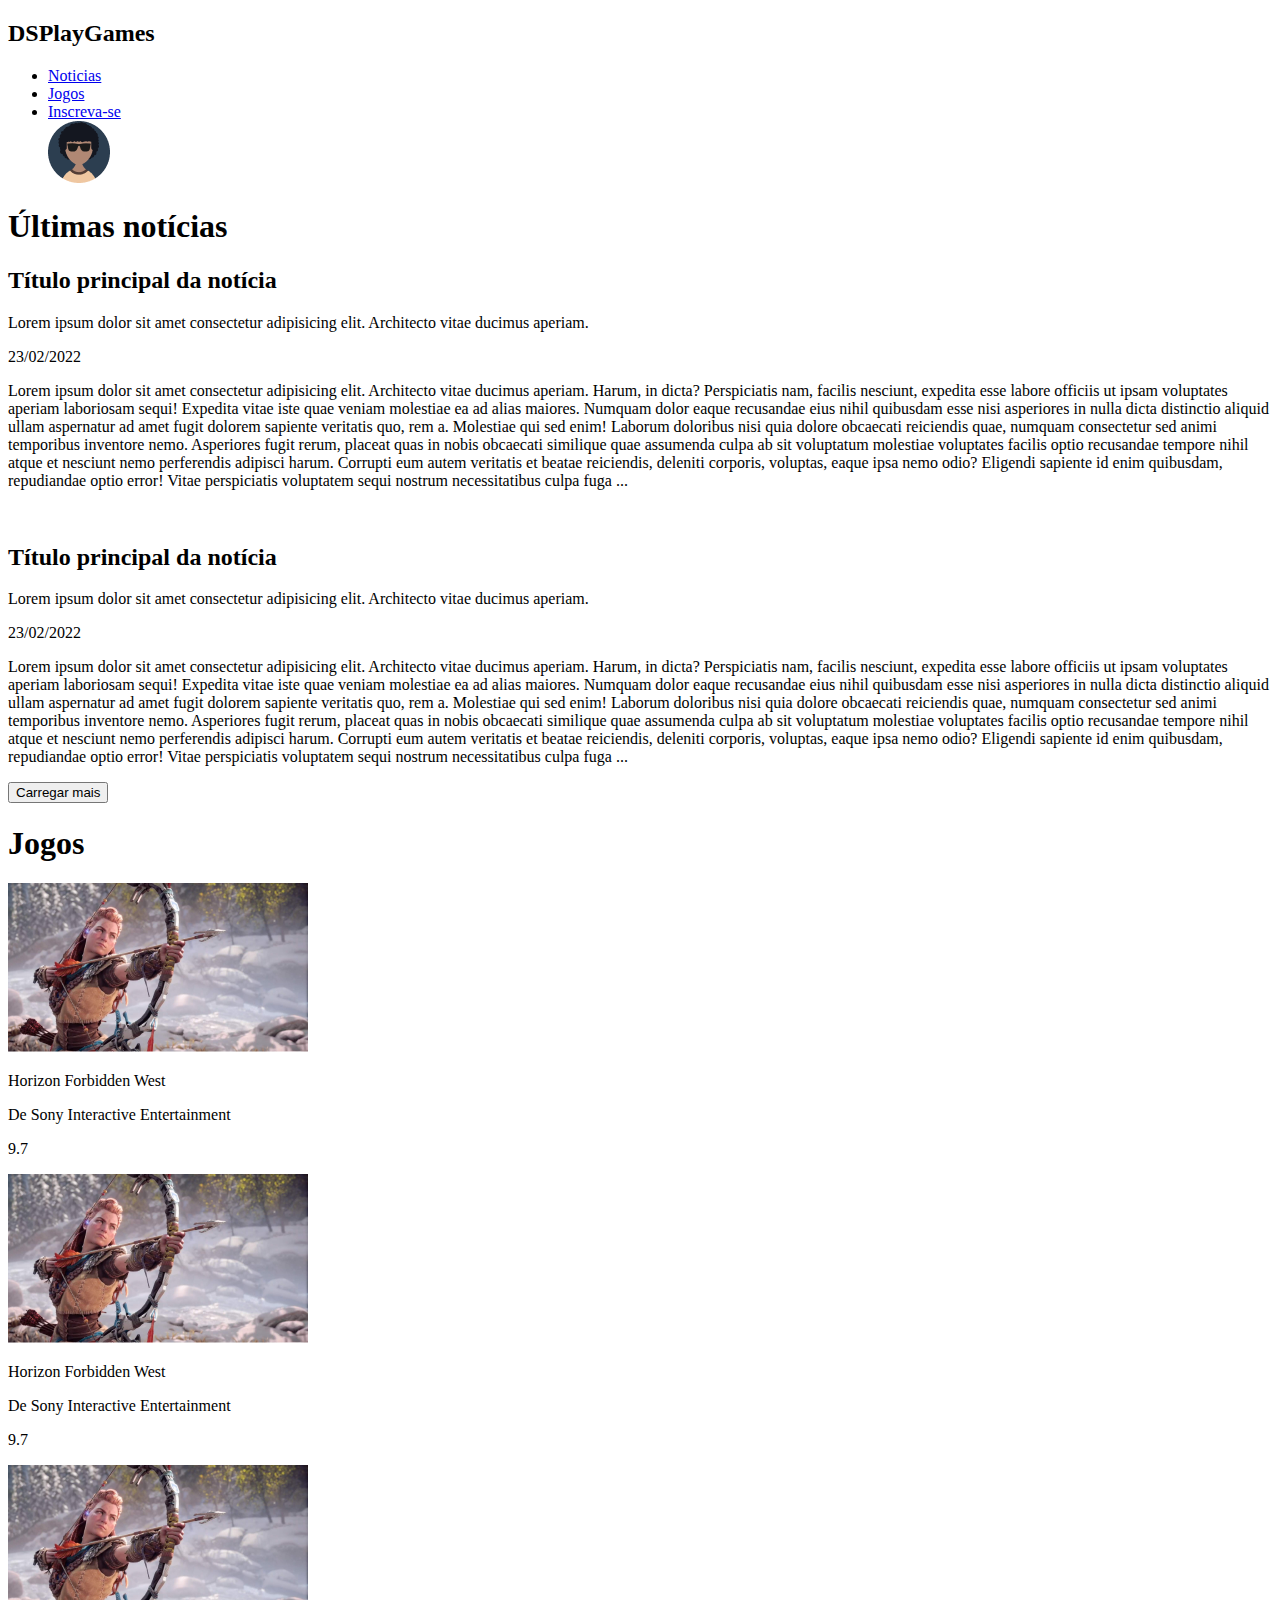
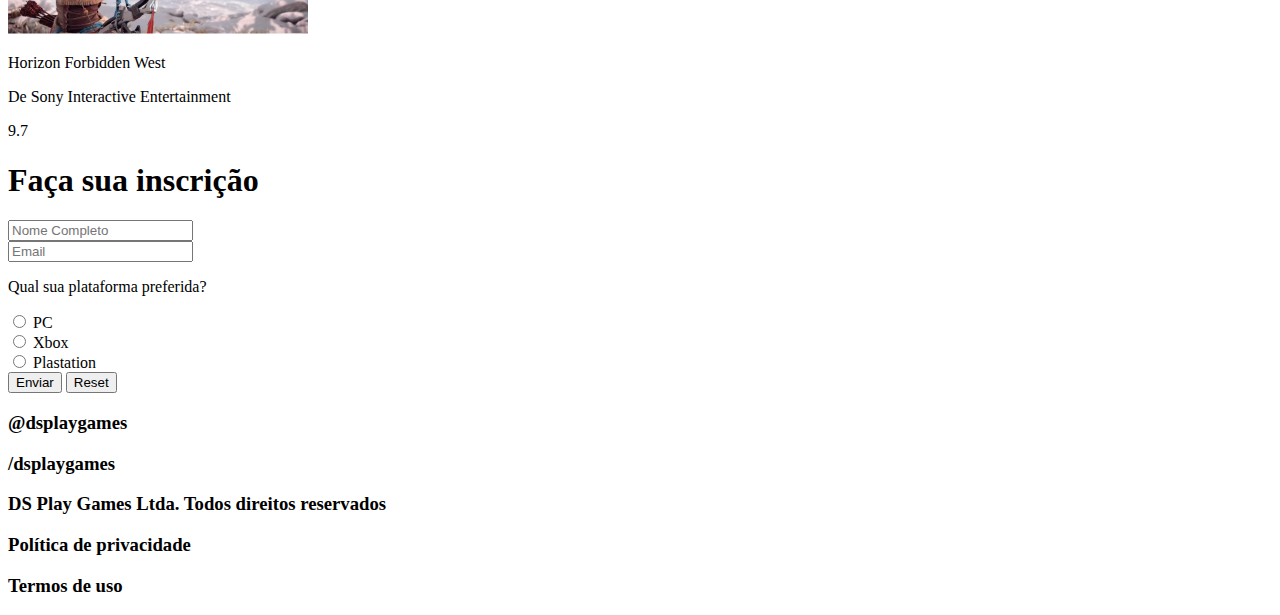
==== Desafio/index.html @ 5c380828 "Desafio HTML" ====
<!DOCTYPE html>
<html lang="en">
<head>
    <meta charset="UTF-8">
    <meta http-equiv="X-UA-Compatible" content="IE=edge">
    <meta name="viewport" content="width=device-width, initial-scale=1.0">
    <title>DSPlayGames</title>
</head>
<body>
    <header>
        <h2>DSPlayGames</h2>
        <ul>
            <li><a href="#News">Noticias</a></li>
            <li><a href="#Games">Jogos</a></li>
            <li><a href="#Sign-up">Inscreva-se</a></li>
            <img src="img/Profile Image.png" alt="Foto de perfil">
        </ul>
    </header>

    <main>
        <section id="News">
            <h1>Últimas notícias</h1>
            <div>
                <h2>Título principal da notícia</h2>
                <p>Lorem ipsum dolor sit amet consectetur adipisicing elit. Architecto vitae ducimus aperiam.</p>
                <p>23/02/2022</p>
                <p>Lorem ipsum dolor sit amet consectetur adipisicing elit. Architecto vitae ducimus aperiam. Harum, in dicta? Perspiciatis nam, facilis nesciunt, expedita esse labore officiis ut ipsam voluptates aperiam laboriosam sequi! Expedita vitae iste quae veniam molestiae ea ad alias maiores. Numquam dolor eaque recusandae eius nihil quibusdam esse nisi asperiores in nulla dicta distinctio aliquid ullam aspernatur ad amet fugit dolorem sapiente veritatis quo, rem a. Molestiae qui sed enim! Laborum doloribus nisi quia dolore obcaecati reiciendis quae, numquam consectetur sed animi temporibus inventore nemo. Asperiores fugit rerum, placeat quas in nobis obcaecati similique quae assumenda culpa ab sit voluptatum molestiae voluptates facilis optio recusandae tempore nihil atque et nesciunt nemo perferendis adipisci harum. Corrupti eum autem veritatis et beatae reiciendis, deleniti corporis, voluptas, eaque ipsa nemo odio? Eligendi sapiente id enim quibusdam, repudiandae optio error! Vitae perspiciatis voluptatem sequi nostrum necessitatibus culpa fuga ...</p>
            </div>
            <br>
            <div>
                <h2>Título principal da notícia</h2>
                <p>Lorem ipsum dolor sit amet consectetur adipisicing elit. Architecto vitae ducimus aperiam.</p>
                <p>23/02/2022</p>
                <p>Lorem ipsum dolor sit amet consectetur adipisicing elit. Architecto vitae ducimus aperiam. Harum, in dicta? Perspiciatis nam, facilis nesciunt, expedita esse labore officiis ut ipsam voluptates aperiam laboriosam sequi! Expedita vitae iste quae veniam molestiae ea ad alias maiores. Numquam dolor eaque recusandae eius nihil quibusdam esse nisi asperiores in nulla dicta distinctio aliquid ullam aspernatur ad amet fugit dolorem sapiente veritatis quo, rem a. Molestiae qui sed enim! Laborum doloribus nisi quia dolore obcaecati reiciendis quae, numquam consectetur sed animi temporibus inventore nemo. Asperiores fugit rerum, placeat quas in nobis obcaecati similique quae assumenda culpa ab sit voluptatum molestiae voluptates facilis optio recusandae tempore nihil atque et nesciunt nemo perferendis adipisci harum. Corrupti eum autem veritatis et beatae reiciendis, deleniti corporis, voluptas, eaque ipsa nemo odio? Eligendi sapiente id enim quibusdam, repudiandae optio error! Vitae perspiciatis voluptatem sequi nostrum necessitatibus culpa fuga ...</p>
            </div>
            <input type="submit" value="Carregar mais">
           
        </section>
    
        <section id="Games">
             <h1>Jogos</h1>
    
             <img src="img/image 25.png" alt="Imagem do Game">
             <div>
                <p>Horizon Forbidden West</p>
                <p>De Sony Interactive Entertainment</p>
                <p>9.7</p>
             </div>
    
             <img src="img/image 25.png" alt="Imagem do Game">
             <div>
                <p>Horizon Forbidden West</p>
                <p>De Sony Interactive Entertainment</p>
                <p>9.7</p>
             </div>
    
             <img src="img/image 25.png" alt="Imagem do Game">
             <div>
                <p>Horizon Forbidden West</p>
                <p>De Sony Interactive Entertainment</p>
                <p>9.7</p>
             </div>
        </section>

        <section id="Sign-up">
             <h1>Faça sua inscrição</h1>
             <form action="Obrigado.html">
                <div>
                    <label for="ctrl-name"></label>
                    <input type="ctrl-name" placeholder="Nome Completo">
                </div>
                <div>
                    <label for="ctrl-email"></label>
                    <input type="email" placeholder="Email">
                </div>
                 <p>Qual sua plataforma preferida?</p>
                 <div>
                    <input type="radio" name="level" id="ctrl-PC">
                    <label for="ctrl-PC">PC</label>
                </div>
                 <div>
                    <input type="radio" name="level" id="ctrl-Xbox">
                    <label for="ctrl-Xbox">Xbox</label>
                 </div>
                 <div>
                    <input type="radio" name="level" id="ctrl-Plastation">
                    <label for="ctrl-Plastation">Plastation</label>
                 </div>
                 <input type="submit" value="Enviar">
                 <input type="reset" >
             </form>
             
        </section>
    </main>
    <footer>
        <div>
             <h3>@dsplaygames</h3>
             <h3>/dsplaygames</h3>
        </div>

        <div>
            <h3>DS Play Games Ltda. Todos direitos reservados</h3> 
        </div>
        
        <div>
            <h3>Política de privacidade</h3>
            <h3>Termos de uso</h3>
        </div>
       
    </footer>

   

</body>
</html>
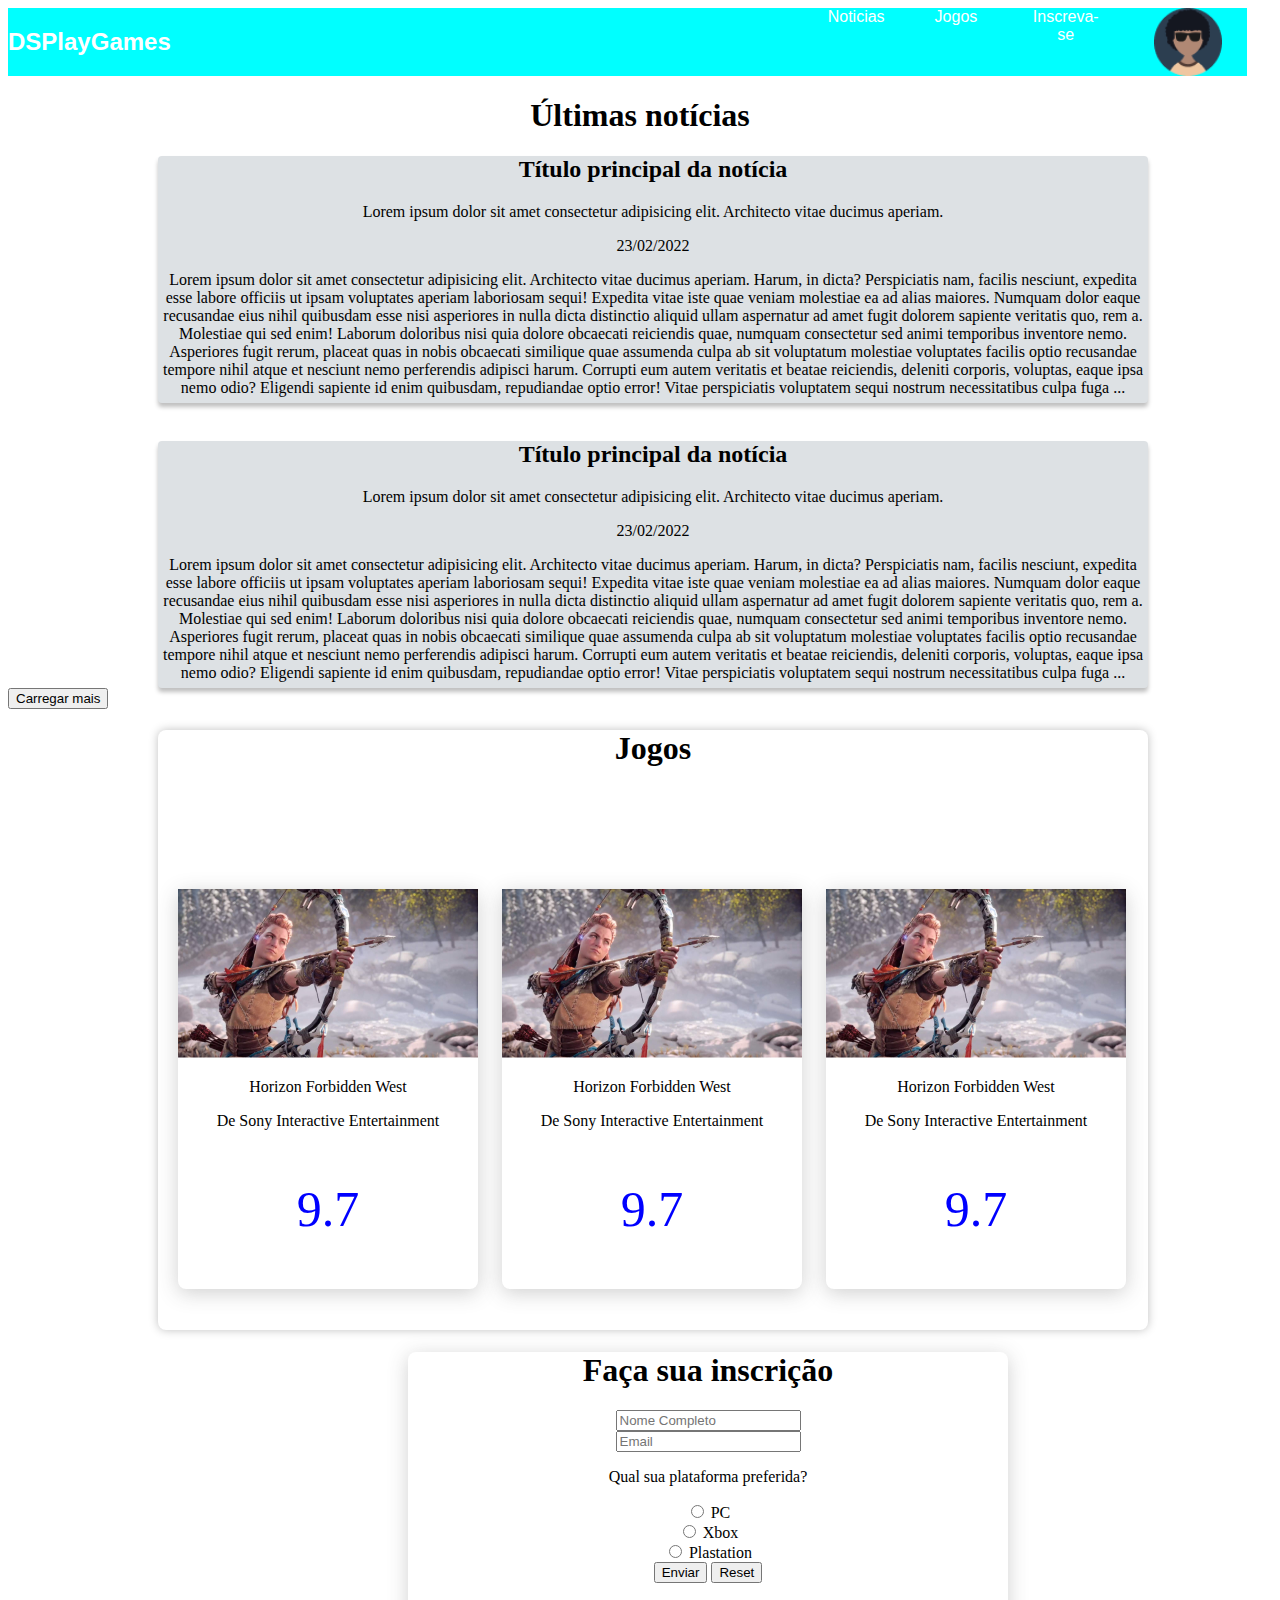
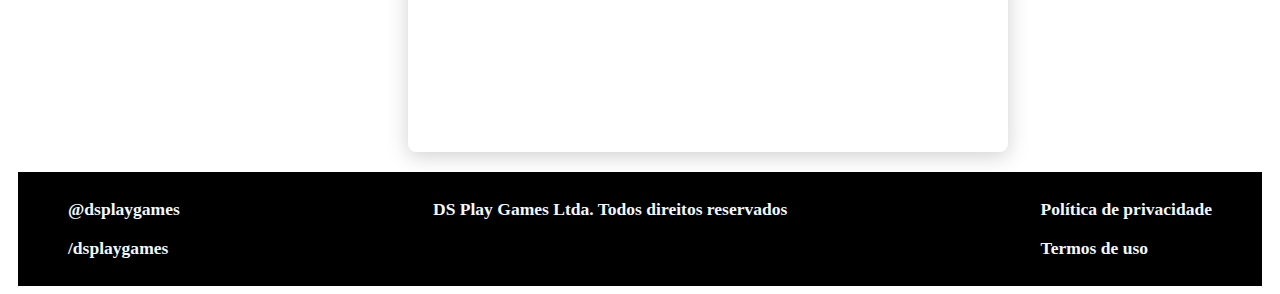
==== commit 0bd82ae7: "Criação do CSS" ====
--- a/Desafio/index.html
+++ b/Desafio/index.html
@@ -5,6 +5,7 @@
     <meta http-equiv="X-UA-Compatible" content="IE=edge">
     <meta name="viewport" content="width=device-width, initial-scale=1.0">
     <title>DSPlayGames</title>
+    <link rel="stylesheet" href="css/styles.css">
 </head>
 <body>
     <header>
@@ -33,32 +34,32 @@
                 <p>23/02/2022</p>
                 <p>Lorem ipsum dolor sit amet consectetur adipisicing elit. Architecto vitae ducimus aperiam. Harum, in dicta? Perspiciatis nam, facilis nesciunt, expedita esse labore officiis ut ipsam voluptates aperiam laboriosam sequi! Expedita vitae iste quae veniam molestiae ea ad alias maiores. Numquam dolor eaque recusandae eius nihil quibusdam esse nisi asperiores in nulla dicta distinctio aliquid ullam aspernatur ad amet fugit dolorem sapiente veritatis quo, rem a. Molestiae qui sed enim! Laborum doloribus nisi quia dolore obcaecati reiciendis quae, numquam consectetur sed animi temporibus inventore nemo. Asperiores fugit rerum, placeat quas in nobis obcaecati similique quae assumenda culpa ab sit voluptatum molestiae voluptates facilis optio recusandae tempore nihil atque et nesciunt nemo perferendis adipisci harum. Corrupti eum autem veritatis et beatae reiciendis, deleniti corporis, voluptas, eaque ipsa nemo odio? Eligendi sapiente id enim quibusdam, repudiandae optio error! Vitae perspiciatis voluptatem sequi nostrum necessitatibus culpa fuga ...</p>
             </div>
-            <input type="submit" value="Carregar mais">
+            <input  type="submit" value="Carregar mais">
            
         </section>
     
         <section id="Games">
              <h1>Jogos</h1>
-    
+             
+             <div> 
              <img src="img/image 25.png" alt="Imagem do Game">
-             <div>
                 <p>Horizon Forbidden West</p>
                 <p>De Sony Interactive Entertainment</p>
-                <p>9.7</p>
+                <p class="nota">9.7</p>
              </div>
     
+             <div>
              <img src="img/image 25.png" alt="Imagem do Game">
-             <div>
                 <p>Horizon Forbidden West</p>
                 <p>De Sony Interactive Entertainment</p>
-                <p>9.7</p>
+                <p class="nota">9.7</p>
              </div>
     
+             <div>
              <img src="img/image 25.png" alt="Imagem do Game">
-             <div>
                 <p>Horizon Forbidden West</p>
                 <p>De Sony Interactive Entertainment</p>
-                <p>9.7</p>
+                <p class="nota">9.7</p>
              </div>
         </section>
 
--- a/Desafio/css/styles.css
+++ b/Desafio/css/styles.css
@@ -0,0 +1,79 @@
+header,ul,li,a{
+    background-color:aqua;
+    color: white;
+    display: flex;
+    justify-content: space-between;
+    margin: 0 auto;
+    text-align: center;
+    margin-right: 25px;
+    text-decoration: none;
+    font-family:Arial, Helvetica, sans-serif;
+}
+h1{
+    text-align: center;
+    size: 36px;
+}
+#News>div{
+    width: 990px;
+    height: 247px;
+    margin-left: 150px;
+    background-color: rgb(221, 225, 228);
+    
+    margin-top: 20px;
+    box-shadow: 0px 4px 4px  rgba(0, 0, 0, 0.25);
+    text-align: center;
+    border-radius: 4px;
+
+}
+
+#Games{
+    margin-left: 150px;
+    margin-top: 20px;
+    box-shadow: 0px 0px 10px  rgba(0, 0, 0, 0.25);
+    border-radius: 8px;
+    width: 990px;
+    height: 600px;
+   
+}
+
+#Games>div{
+    display: inline-block;
+    box-shadow: 0px 4px 20px rgba(69, 68, 68, 0.25);
+    border-radius: 8px;
+    margin-top: 100px;
+    margin-left: 20px;
+    margin-bottom: 100px;
+    text-align: center;  
+    width: 300px;
+    height: 400px;
+}
+.nota{
+    color: blue;
+    font-size: 50px;
+}
+
+#Sign-up{
+    box-shadow: 0px 4px 20px rgba(69, 68, 68, 0.25);
+    border-radius: 8px;
+    text-align: center;
+    width: 600px;
+    height: 400px;
+    margin-left: 400px;
+}
+
+footer{
+    margin-top: 20px;
+    display: flex;
+    justify-content: space-between;
+    color: aliceblue;
+    background-color: black;
+    font-size: 15px;
+    margin-right: 10px;
+    margin-left: 10px;
+}
+footer>div{
+    margin-top: 10px;
+    margin-left: 50px;
+    margin-right: 50px;
+    margin-bottom: 10px;
+}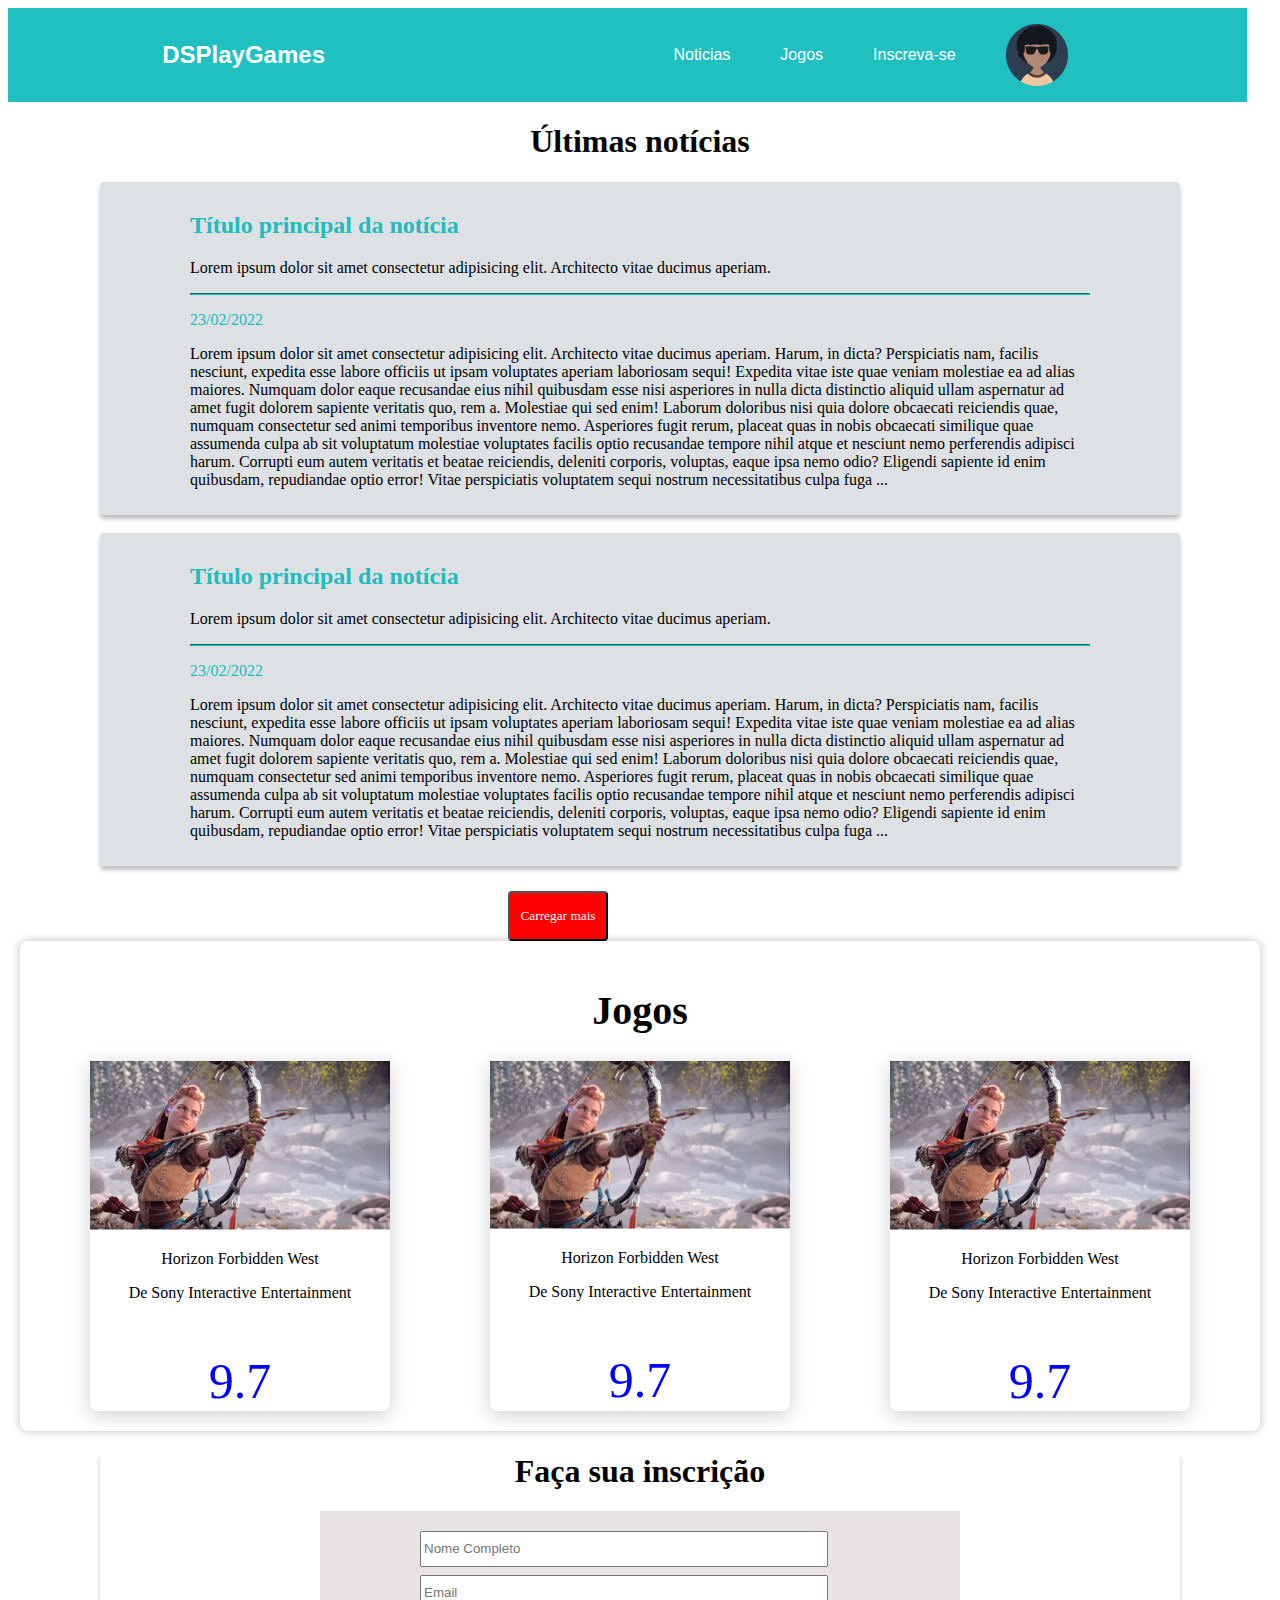
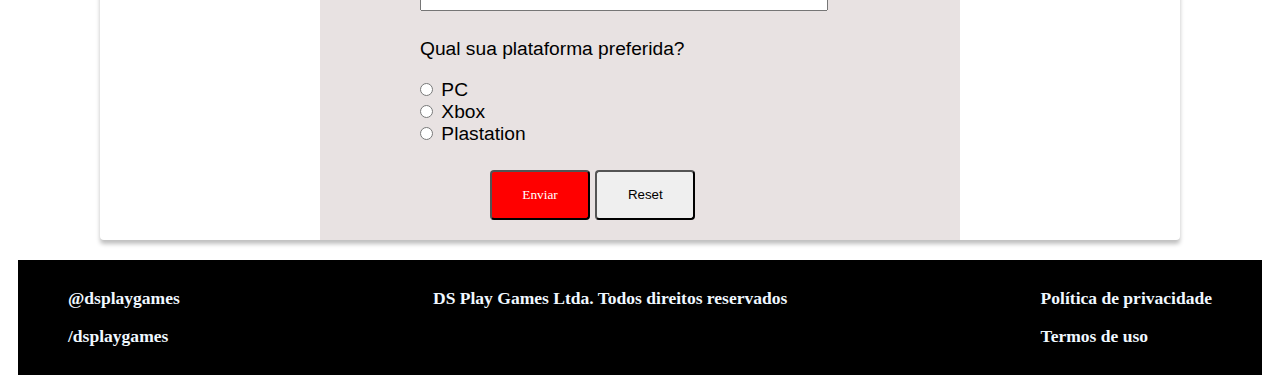
==== commit cc347ae0: "Modificações no CSS" ====
--- a/Desafio/index.html
+++ b/Desafio/index.html
@@ -21,41 +21,48 @@
     <main>
         <section id="News">
             <h1>Últimas notícias</h1>
-            <div>
-                <h2>Título principal da notícia</h2>
-                <p>Lorem ipsum dolor sit amet consectetur adipisicing elit. Architecto vitae ducimus aperiam.</p>
-                <p>23/02/2022</p>
-                <p>Lorem ipsum dolor sit amet consectetur adipisicing elit. Architecto vitae ducimus aperiam. Harum, in dicta? Perspiciatis nam, facilis nesciunt, expedita esse labore officiis ut ipsam voluptates aperiam laboriosam sequi! Expedita vitae iste quae veniam molestiae ea ad alias maiores. Numquam dolor eaque recusandae eius nihil quibusdam esse nisi asperiores in nulla dicta distinctio aliquid ullam aspernatur ad amet fugit dolorem sapiente veritatis quo, rem a. Molestiae qui sed enim! Laborum doloribus nisi quia dolore obcaecati reiciendis quae, numquam consectetur sed animi temporibus inventore nemo. Asperiores fugit rerum, placeat quas in nobis obcaecati similique quae assumenda culpa ab sit voluptatum molestiae voluptates facilis optio recusandae tempore nihil atque et nesciunt nemo perferendis adipisci harum. Corrupti eum autem veritatis et beatae reiciendis, deleniti corporis, voluptas, eaque ipsa nemo odio? Eligendi sapiente id enim quibusdam, repudiandae optio error! Vitae perspiciatis voluptatem sequi nostrum necessitatibus culpa fuga ...</p>
+            <div class="container-News">
+                <div class="test">
+                     <h2 class="title">Título principal da notícia</h2>
+                     <p>Lorem ipsum dolor sit amet consectetur adipisicing elit. Architecto vitae ducimus aperiam.</p>
+                     <hr>
+                     <p class="title">23/02/2022</p>
+                     <p>Lorem ipsum dolor sit amet consectetur adipisicing elit. Architecto vitae ducimus aperiam. Harum, in dicta? Perspiciatis nam, facilis nesciunt, expedita esse labore officiis ut ipsam voluptates aperiam laboriosam sequi! Expedita vitae iste quae veniam molestiae ea ad alias maiores. Numquam dolor eaque recusandae eius nihil quibusdam esse nisi asperiores in nulla dicta distinctio aliquid ullam aspernatur ad amet fugit dolorem sapiente veritatis quo, rem a. Molestiae qui sed enim! Laborum doloribus nisi quia dolore obcaecati reiciendis quae, numquam consectetur sed animi temporibus inventore nemo. Asperiores fugit rerum, placeat quas in nobis obcaecati similique quae assumenda culpa ab sit voluptatum molestiae voluptates facilis optio recusandae tempore nihil atque et nesciunt nemo perferendis adipisci harum. Corrupti eum autem veritatis et beatae reiciendis, deleniti corporis, voluptas, eaque ipsa nemo odio? Eligendi sapiente id enim quibusdam, repudiandae optio error! Vitae perspiciatis voluptatem sequi nostrum necessitatibus culpa fuga ...</p>
+                </div>           
             </div>
             <br>
-            <div>
-                <h2>Título principal da notícia</h2>
+            <div class="container-News">
+                <div class="test">
+                <h2 class="title">Título principal da notícia</h2>
                 <p>Lorem ipsum dolor sit amet consectetur adipisicing elit. Architecto vitae ducimus aperiam.</p>
-                <p>23/02/2022</p>
+                <hr>
+                <p class="title">23/02/2022</p>
                 <p>Lorem ipsum dolor sit amet consectetur adipisicing elit. Architecto vitae ducimus aperiam. Harum, in dicta? Perspiciatis nam, facilis nesciunt, expedita esse labore officiis ut ipsam voluptates aperiam laboriosam sequi! Expedita vitae iste quae veniam molestiae ea ad alias maiores. Numquam dolor eaque recusandae eius nihil quibusdam esse nisi asperiores in nulla dicta distinctio aliquid ullam aspernatur ad amet fugit dolorem sapiente veritatis quo, rem a. Molestiae qui sed enim! Laborum doloribus nisi quia dolore obcaecati reiciendis quae, numquam consectetur sed animi temporibus inventore nemo. Asperiores fugit rerum, placeat quas in nobis obcaecati similique quae assumenda culpa ab sit voluptatum molestiae voluptates facilis optio recusandae tempore nihil atque et nesciunt nemo perferendis adipisci harum. Corrupti eum autem veritatis et beatae reiciendis, deleniti corporis, voluptas, eaque ipsa nemo odio? Eligendi sapiente id enim quibusdam, repudiandae optio error! Vitae perspiciatis voluptatem sequi nostrum necessitatibus culpa fuga ...</p>
+                </div>  
             </div>
-            <input  type="submit" value="Carregar mais">
+            <input  type="submit" value="Carregar mais" id="Load-More">
            
         </section>
+        
+        <section id="Games">
+            <h1 class="Title-Game">Jogos</h1>
+            <div class="container-Game" >
+             <img src="img/image 25.png" alt="Imagem do Game">
+             
+                <p>Horizon Forbidden West</p>
+                <p>De Sony Interactive Entertainment</p>
+                <p class="nota">9.7</p>
+             </div>
+               
     
-        <section id="Games">
-             <h1>Jogos</h1>
-             
-             <div> 
-             <img src="img/image 25.png" alt="Imagem do Game">
+             <div class="container-Game">
+             <img class="Photo-Game" src="img/image 25.png" alt="Imagem do Game">
                 <p>Horizon Forbidden West</p>
                 <p>De Sony Interactive Entertainment</p>
                 <p class="nota">9.7</p>
              </div>
     
-             <div>
-             <img src="img/image 25.png" alt="Imagem do Game">
-                <p>Horizon Forbidden West</p>
-                <p>De Sony Interactive Entertainment</p>
-                <p class="nota">9.7</p>
-             </div>
-    
-             <div>
+             <div class="container-Game">
              <img src="img/image 25.png" alt="Imagem do Game">
                 <p>Horizon Forbidden West</p>
                 <p>De Sony Interactive Entertainment</p>
@@ -66,18 +73,20 @@
         <section id="Sign-up">
              <h1>Faça sua inscrição</h1>
              <form action="Obrigado.html">
-                <div>
+
+                <div class="container-Sign-up">
+                    <div>
                     <label for="ctrl-name"></label>
-                    <input type="ctrl-name" placeholder="Nome Completo">
+                    <input type="ctrl-name" placeholder="Nome Completo" id="name">
                 </div>
                 <div>
                     <label for="ctrl-email"></label>
-                    <input type="email" placeholder="Email">
+                    <input type="email" placeholder="Email" id="email">
                 </div>
-                 <p>Qual sua plataforma preferida?</p>
+                 <p class="p-sign-up">Qual sua plataforma preferida?</p>
                  <div>
                     <input type="radio" name="level" id="ctrl-PC">
-                    <label for="ctrl-PC">PC</label>
+                    <label for="ctrl-PC">PC</label >
                 </div>
                  <div>
                     <input type="radio" name="level" id="ctrl-Xbox">
@@ -87,8 +96,10 @@
                     <input type="radio" name="level" id="ctrl-Plastation">
                     <label for="ctrl-Plastation">Plastation</label>
                  </div>
-                 <input type="submit" value="Enviar">
-                 <input type="reset" >
+                
+                 <input type="submit" value="Enviar" id="submit">
+                 <input type="reset" id="reset">
+                </div>
              </form>
              
         </section>
--- a/Desafio/css/styles.css
+++ b/Desafio/css/styles.css
@@ -1,64 +1,154 @@
+hr{
+    border-color: rgb(32, 188, 188);;
+}
+.title{
+    color: rgb(32, 188, 188);
+}
 header,ul,li,a{
-    background-color:aqua;
+    background-color:rgb(33, 192, 192);
     color: white;
     display: flex;
-    justify-content: space-between;
-    margin: 0 auto;
-    text-align: center;
     margin-right: 25px;
     text-decoration: none;
     font-family:Arial, Helvetica, sans-serif;
+    justify-content: space-around;
+    align-items: center;
+    
 }
 h1{
     text-align: center;
-    size: 36px;
+    size: 46px;
 }
-#News>div{
-    width: 990px;
-    height: 247px;
-    margin-left: 150px;
-    background-color: rgb(221, 225, 228);
-    
-    margin-top: 20px;
-    box-shadow: 0px 4px 4px  rgba(0, 0, 0, 0.25);
-    text-align: center;
-    border-radius: 4px;
+
+    .container-News{
+       
+        background-color: rgb(221, 225, 228);
+        margin-top: 20px;
+        box-shadow: 0px 4px 4px  rgba(0, 0, 0, 0.25);
+        border-radius: 4px; 
+        width: 100%;
+        max-width: 1080px;
+        max-height:  900px;
+        margin: 0 auto;
+        text-align:left;
+    }
+    .test{
+        width: 100%;
+        margin: 0 auto;
+        max-width: 900px;
+        padding-top: 10px;
+        padding-bottom: 10px;
+        
+        }
+
+
+
+#Games{
+    box-shadow: 0px 0px 10px  rgba(0, 0, 0, 0.25);
+    border-radius: 8px;
+    margin: 0 auto;
+    display: flex;
+    flex-wrap: wrap;
+    align-items: center;
+    justify-content: space-around;
+    max-width: 1200px;
+    max-height: 1200px;
+    padding: 20px;
 
 }
 
-#Games{
-    margin-left: 150px;
-    margin-top: 20px;
-    box-shadow: 0px 0px 10px  rgba(0, 0, 0, 0.25);
+.Photo-Game{
+    width: 300px;
+    height: 168px;
+}
+.container-Game{
+   
+    box-shadow: 0px 4px 20px rgba(69, 68, 68, 0.25);
     border-radius: 8px;
-    width: 990px;
-    height: 600px;
-   
+        width: 100%;
+        max-width: 300px;
+        max-height:  350px;
+        align-items: center;
+        justify-content: space-around;
+        text-align: center;     
+}
+.Title-Game{
+    display: block;
+    width: 100%;
+    font-size: 40px;
+    
 }
 
-#Games>div{
-    display: inline-block;
-    box-shadow: 0px 4px 20px rgba(69, 68, 68, 0.25);
-    border-radius: 8px;
-    margin-top: 100px;
-    margin-left: 20px;
-    margin-bottom: 100px;
-    text-align: center;  
-    width: 300px;
-    height: 400px;
-}
 .nota{
     color: blue;
     font-size: 50px;
+    
 }
 
 #Sign-up{
-    box-shadow: 0px 4px 20px rgba(69, 68, 68, 0.25);
-    border-radius: 8px;
-    text-align: center;
-    width: 600px;
-    height: 400px;
-    margin-left: 400px;
+    background-color: rgb(255, 255, 255);
+        box-shadow: 0px 4px 4px  rgba(0, 0, 0, 0.25);
+        border-radius: 4px; 
+        max-width: 1080px;
+        max-height:  900px;
+        margin: 0 auto;
+        
+        
+       
+    
+ 
+}
+.container-Sign-up
+{
+    background-color: rgb(232, 226, 226);
+    max-width: 600px;
+    max-height: 300px;
+    padding: 20px;
+    margin-bottom: 20px;  
+    margin: 0 auto; 
+    font-family: Arial, Helvetica, sans-serif;
+    font-size: 1.2rem;
+}
+
+#Load-More{
+    width: 100px;
+    height: 50px;
+    background-color: red;
+    border-radius: 4px; 
+    font-family: Cambria, Cochin, Georgia, Times, 'Times New Roman', serif;
+    color: white;
+    margin-top: 25px;
+    margin-left: 500px;
+    
+}
+
+#name, #email{
+    width: 400px;
+    height: 30px;
+    margin-left: 80px;
+    margin-bottom: 8px;
+}
+#ctrl-PC,#ctrl-Xbox,#ctrl-Plastation{
+    margin-left: 80px;
+
+}
+.p-sign-up{
+    margin-left: 80px;
+}
+#submit{
+    width: 100px;
+    height: 50px;
+    background-color: red;
+    border-radius: 4px; 
+    font-family: Cambria, Cochin, Georgia, Times, 'Times New Roman', serif;
+    color: white;
+    margin-left: 150px;
+    margin-top: 25px;
+}
+#submit,#reset{
+    width: 100px;
+    height: 50px;
+    border-radius: 4px; 
 }
 
 footer{
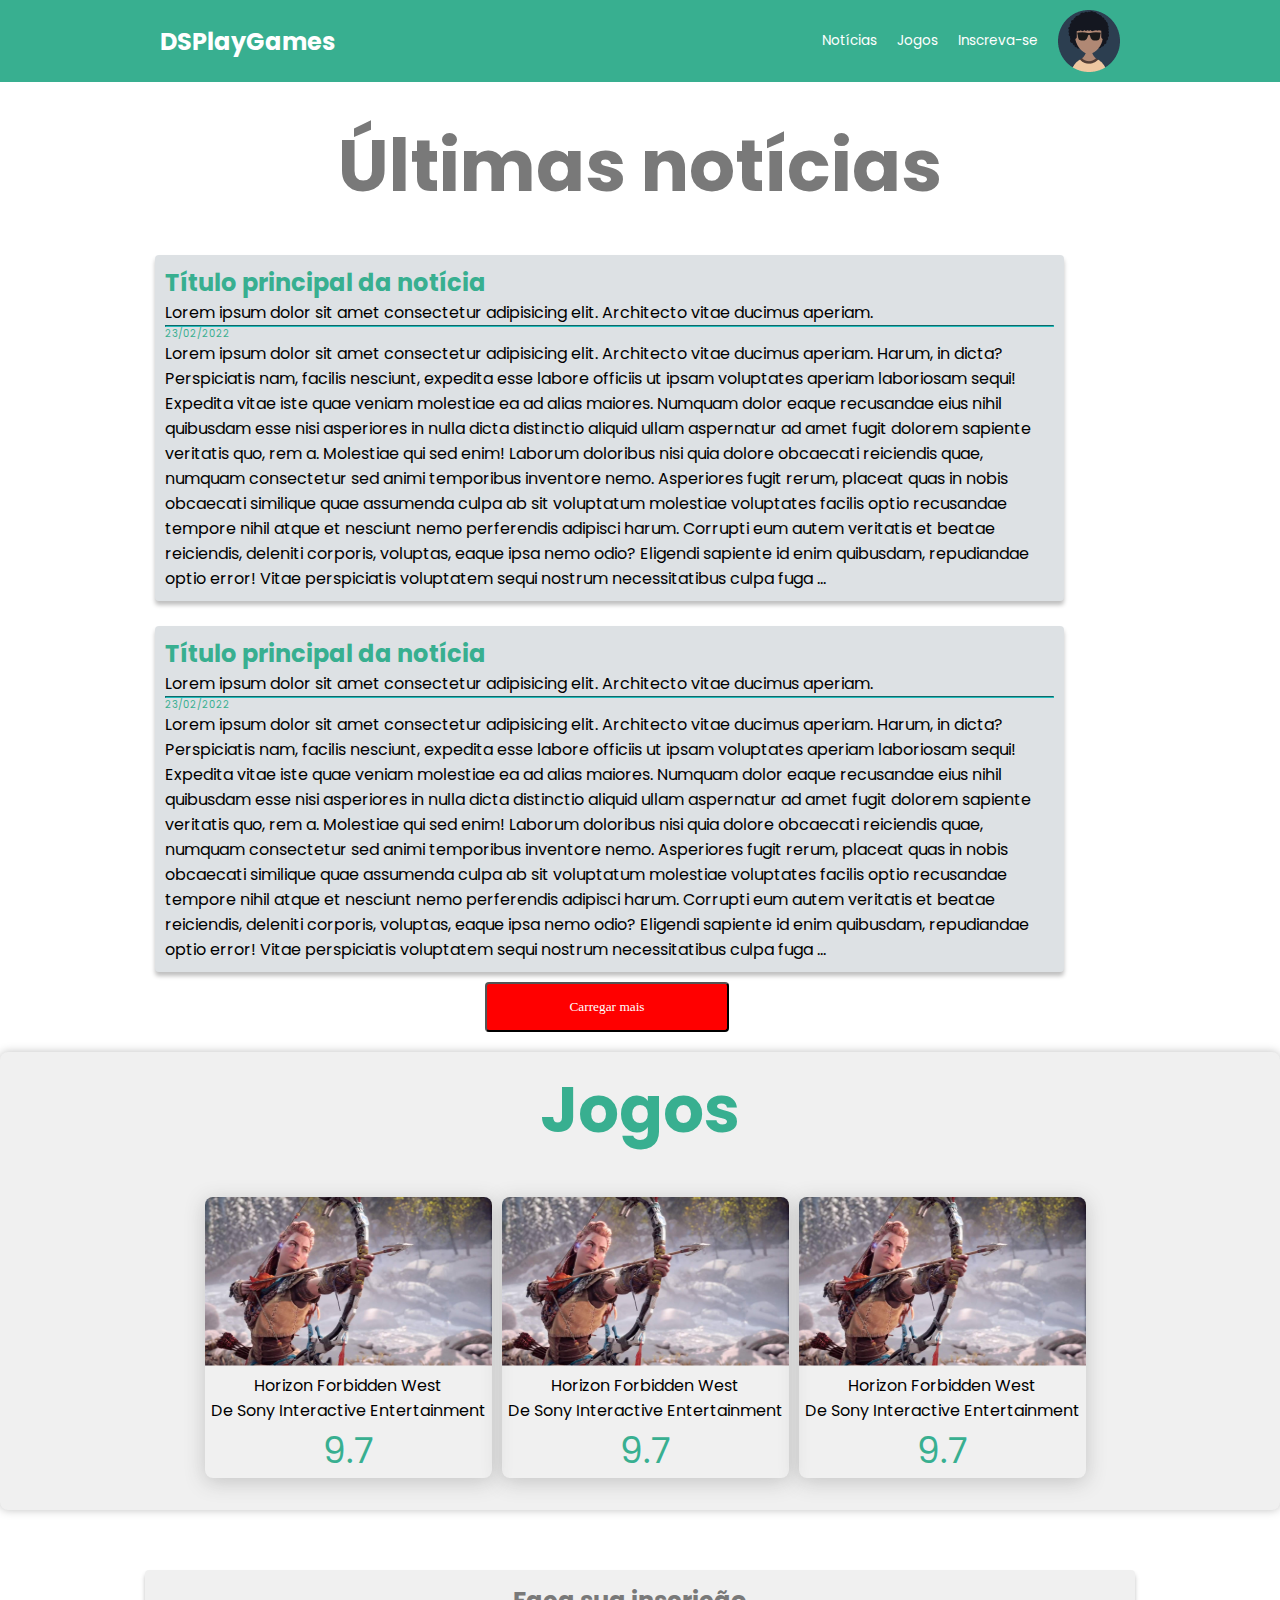
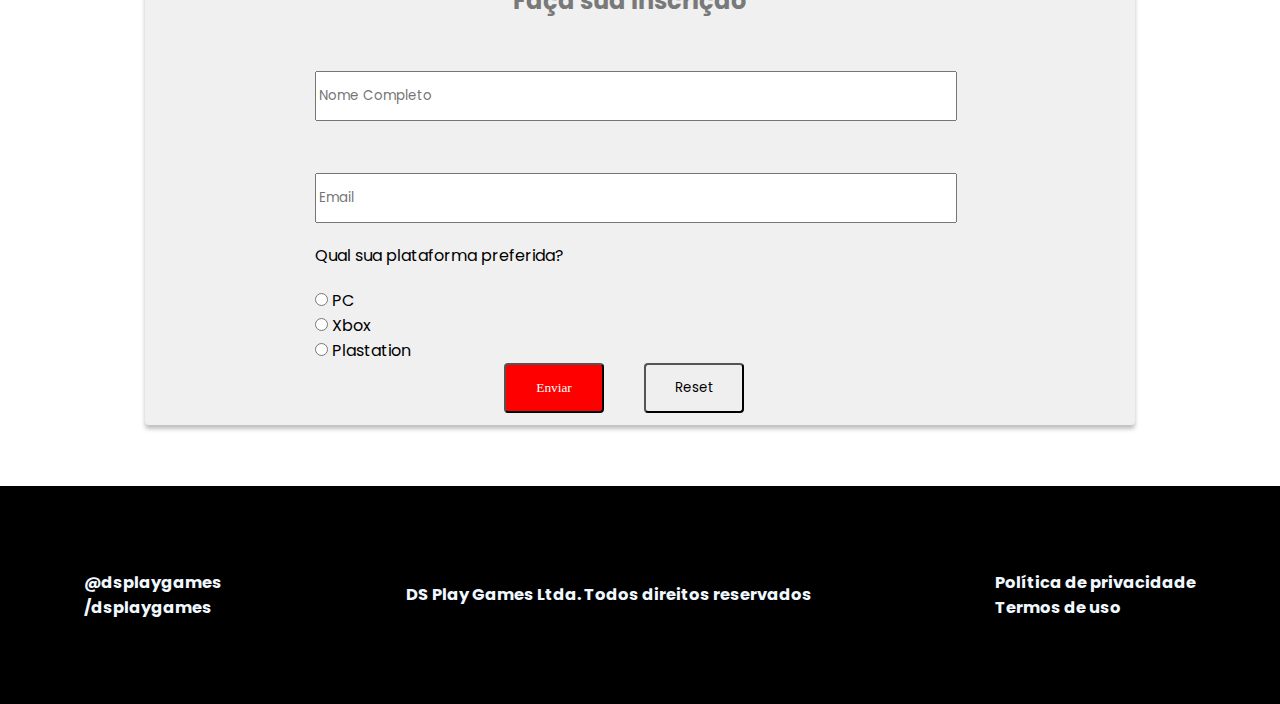
==== commit ca8f7d9e: "Responsividade em 320 e 1200" ====
--- a/Desafio/index.html
+++ b/Desafio/index.html
@@ -8,84 +8,93 @@
     <link rel="stylesheet" href="css/styles.css">
 </head>
 <body>
-    <header>
-        <h2>DSPlayGames</h2>
-        <ul>
-            <li><a href="#News">Noticias</a></li>
-            <li><a href="#Games">Jogos</a></li>
-            <li><a href="#Sign-up">Inscreva-se</a></li>
+    <header class="container-header">
+        <nav class="nav-header">
+        <h1 class="title-header">DSPlayGames</h1>
+        <ul class="ul-link-header">
+            <li><a class="header-link" href="#News">Notícias</a></li>
+            <li><a class="header-link" href="#Games">Jogos</a></li>
+            <li><a class="header-link" href="#Sign-up">Inscreva-se</a></li>
             <img src="img/Profile Image.png" alt="Foto de perfil">
+      
         </ul>
+        </nav>
     </header>
 
     <main>
         <section id="News">
-            <h1>Últimas notícias</h1>
+            <div class="news-title">
+                <h1>Últimas notícias</h1>
+            </div>
             <div class="container-News">
-                <div class="test">
-                     <h2 class="title">Título principal da notícia</h2>
+                     <h2 class="title-h2">Título principal da notícia</h2>
                      <p>Lorem ipsum dolor sit amet consectetur adipisicing elit. Architecto vitae ducimus aperiam.</p>
                      <hr>
-                     <p class="title">23/02/2022</p>
-                     <p>Lorem ipsum dolor sit amet consectetur adipisicing elit. Architecto vitae ducimus aperiam. Harum, in dicta? Perspiciatis nam, facilis nesciunt, expedita esse labore officiis ut ipsam voluptates aperiam laboriosam sequi! Expedita vitae iste quae veniam molestiae ea ad alias maiores. Numquam dolor eaque recusandae eius nihil quibusdam esse nisi asperiores in nulla dicta distinctio aliquid ullam aspernatur ad amet fugit dolorem sapiente veritatis quo, rem a. Molestiae qui sed enim! Laborum doloribus nisi quia dolore obcaecati reiciendis quae, numquam consectetur sed animi temporibus inventore nemo. Asperiores fugit rerum, placeat quas in nobis obcaecati similique quae assumenda culpa ab sit voluptatum molestiae voluptates facilis optio recusandae tempore nihil atque et nesciunt nemo perferendis adipisci harum. Corrupti eum autem veritatis et beatae reiciendis, deleniti corporis, voluptas, eaque ipsa nemo odio? Eligendi sapiente id enim quibusdam, repudiandae optio error! Vitae perspiciatis voluptatem sequi nostrum necessitatibus culpa fuga ...</p>
-                </div>           
+                     <p class="title-p">23/02/2022</p>
+                     <p>Lorem ipsum dolor sit amet consectetur adipisicing elit. Architecto vitae ducimus aperiam. Harum, in dicta? Perspiciatis nam, facilis nesciunt, expedita esse labore officiis ut ipsam voluptates aperiam laboriosam sequi! Expedita vitae iste quae veniam molestiae ea ad alias maiores. Numquam dolor eaque recusandae eius nihil quibusdam esse nisi asperiores in nulla dicta distinctio aliquid ullam aspernatur ad amet fugit dolorem sapiente veritatis quo, rem a. Molestiae qui sed enim! Laborum doloribus nisi quia dolore obcaecati reiciendis quae, numquam consectetur sed animi temporibus inventore nemo. Asperiores fugit rerum, placeat quas in nobis obcaecati similique quae assumenda culpa ab sit voluptatum molestiae voluptates facilis optio recusandae tempore nihil atque et nesciunt nemo perferendis adipisci harum. Corrupti eum autem veritatis et beatae reiciendis, deleniti corporis, voluptas, eaque ipsa nemo odio? Eligendi sapiente id enim quibusdam, repudiandae optio error! Vitae perspiciatis voluptatem sequi nostrum necessitatibus culpa fuga ...</p>         
             </div>
             <br>
             <div class="container-News">
-                <div class="test">
-                <h2 class="title">Título principal da notícia</h2>
+                <h2 class="title-h2">Título principal da notícia</h2>
                 <p>Lorem ipsum dolor sit amet consectetur adipisicing elit. Architecto vitae ducimus aperiam.</p>
                 <hr>
-                <p class="title">23/02/2022</p>
-                <p>Lorem ipsum dolor sit amet consectetur adipisicing elit. Architecto vitae ducimus aperiam. Harum, in dicta? Perspiciatis nam, facilis nesciunt, expedita esse labore officiis ut ipsam voluptates aperiam laboriosam sequi! Expedita vitae iste quae veniam molestiae ea ad alias maiores. Numquam dolor eaque recusandae eius nihil quibusdam esse nisi asperiores in nulla dicta distinctio aliquid ullam aspernatur ad amet fugit dolorem sapiente veritatis quo, rem a. Molestiae qui sed enim! Laborum doloribus nisi quia dolore obcaecati reiciendis quae, numquam consectetur sed animi temporibus inventore nemo. Asperiores fugit rerum, placeat quas in nobis obcaecati similique quae assumenda culpa ab sit voluptatum molestiae voluptates facilis optio recusandae tempore nihil atque et nesciunt nemo perferendis adipisci harum. Corrupti eum autem veritatis et beatae reiciendis, deleniti corporis, voluptas, eaque ipsa nemo odio? Eligendi sapiente id enim quibusdam, repudiandae optio error! Vitae perspiciatis voluptatem sequi nostrum necessitatibus culpa fuga ...</p>
-                </div>  
+                <p class="title-p">23/02/2022</p>
+                <p>Lorem ipsum dolor sit amet consectetur adipisicing elit. Architecto vitae ducimus aperiam. Harum, in dicta? Perspiciatis nam, facilis nesciunt, expedita esse labore officiis ut ipsam voluptates aperiam laboriosam sequi! Expedita vitae iste quae veniam molestiae ea ad alias maiores. Numquam dolor eaque recusandae eius nihil quibusdam esse nisi asperiores in nulla dicta distinctio aliquid ullam aspernatur ad amet fugit dolorem sapiente veritatis quo, rem a. Molestiae qui sed enim! Laborum doloribus nisi quia dolore obcaecati reiciendis quae, numquam consectetur sed animi temporibus inventore nemo. Asperiores fugit rerum, placeat quas in nobis obcaecati similique quae assumenda culpa ab sit voluptatum molestiae voluptates facilis optio recusandae tempore nihil atque et nesciunt nemo perferendis adipisci harum. Corrupti eum autem veritatis et beatae reiciendis, deleniti corporis, voluptas, eaque ipsa nemo odio? Eligendi sapiente id enim quibusdam, repudiandae optio error! Vitae perspiciatis voluptatem sequi nostrum necessitatibus culpa fuga ...</p>         
+       </div> 
             </div>
             <input  type="submit" value="Carregar mais" id="Load-More">
            
         </section>
         
         <section id="Games">
-            <h1 class="Title-Game">Jogos</h1>
+            <div class="games-title">
+                <h1 >Jogos</h1>
+            </div>
+
+            <div class="container-game-div">
             <div class="container-Game" >
-             <img src="img/image 25.png" alt="Imagem do Game">
-             
+             <img class="games-img" src="img/image 25.png" alt="Imagem do Game">
                 <p>Horizon Forbidden West</p>
                 <p>De Sony Interactive Entertainment</p>
                 <p class="nota">9.7</p>
              </div>
-               
-    
-             <div class="container-Game">
-             <img class="Photo-Game" src="img/image 25.png" alt="Imagem do Game">
+            <div class="container-Game" >
+             <img class="games-img"  src="img/image 25.png" alt="Imagem do Game">
                 <p>Horizon Forbidden West</p>
                 <p>De Sony Interactive Entertainment</p>
                 <p class="nota">9.7</p>
              </div>
-    
-             <div class="container-Game">
-             <img src="img/image 25.png" alt="Imagem do Game">
+            <div class="container-Game" >
+             <img class="games-img"  src="img/image 25.png" alt="Imagem do Game">
                 <p>Horizon Forbidden West</p>
                 <p>De Sony Interactive Entertainment</p>
                 <p class="nota">9.7</p>
              </div>
+            </div>
         </section>
 
         <section id="Sign-up">
-             <h1>Faça sua inscrição</h1>
+            <div class="sign-up-title">
+                <h1>Faça sua inscrição</h1>
+            </div>
+             
              <form action="Obrigado.html">
 
-                <div class="container-Sign-up">
-                    <div>
+                    <div class="label-name">
                     <label for="ctrl-name"></label>
                     <input type="ctrl-name" placeholder="Nome Completo" id="name">
-                </div>
-                <div>
+                  </div>
+                <div class="label-email">
                     <label for="ctrl-email"></label>
                     <input type="email" placeholder="Email" id="email">
                 </div>
-                 <p class="p-sign-up">Qual sua plataforma preferida?</p>
+                <div class="sign-up-graph">
+                    <p class="p-sign-up">Qual sua plataforma preferida?</p>
+                </div>
+                 
+                <div class="container-radio">
                  <div>
-                    <input type="radio" name="level" id="ctrl-PC">
+                     <input type="radio" name="level" id="ctrl-PC">
                     <label for="ctrl-PC">PC</label >
                 </div>
                  <div>
@@ -96,28 +105,30 @@
                     <input type="radio" name="level" id="ctrl-Plastation">
                     <label for="ctrl-Plastation">Plastation</label>
                  </div>
-                
+                </div>
+                <div class="container-button">
                  <input type="submit" value="Enviar" id="submit">
                  <input type="reset" id="reset">
                 </div>
-             </form>
-             
+
+             </form>             
         </section>
     </main>
     <footer>
-        <div>
+        <div class="footer-Midias">
              <h3>@dsplaygames</h3>
              <h3>/dsplaygames</h3>
         </div>
-
-        <div>
+        <div class="footer-Name">
             <h3>DS Play Games Ltda. Todos direitos reservados</h3> 
         </div>
-        
-        <div>
+        <div class="footer-Private">
             <h3>Política de privacidade</h3>
             <h3>Termos de uso</h3>
         </div>
+   
+            
+        
        
     </footer>
 
--- a/Desafio/css/styles.css
+++ b/Desafio/css/styles.css
@@ -1,116 +1,184 @@
+@import url('https://fonts.googleapis.com/css2?family=Poppins:wght@400;700&display=swap');
+*{
+    box-sizing: border-box;
+    margin: 0;
+    font-family: 'Poppins',sans-serif;
+}
+
 hr{
     border-color: rgb(32, 188, 188);;
 }
-.title{
-    color: rgb(32, 188, 188);
-}
-header,ul,li,a{
-    background-color:rgb(33, 192, 192);
-    color: white;
-    display: flex;
-    margin-right: 25px;
+
+.container-header{
+    display: flex;
+    justify-content: space-between;
+   width: 100%;
+   background-color: #38AF90;
+   padding: 10px 14px 10px 14px;
+    
+}
+.nav-header{
+    width: 100%;
+    max-width: 300px;
+    display: flex;
+    justify-content:space-between;
+    align-items: center;
+    margin: 0 auto;
+    color: #fff;
+    
+}
+.title-header{
+    font-size: 1.12rem;
+
+}
+.ul-link-header{
+    display: flex;
+    margin-left: 20px;
+    color: #fff;
+    justify-content: center;
+    align-items: center;
+    list-style-type: none;
+    font-size: 0.87rem;
+}
+.header-link{
+    display:none;
+    color: #fff;
     text-decoration: none;
-    font-family:Arial, Helvetica, sans-serif;
-    justify-content: space-around;
-    align-items: center;
-    
-}
-h1{
+    margin-right: 20px;
+    list-style-type: none;
+}
+.news-title{
     text-align: center;
-    size: 46px;
-}
-
+    font-size: 1,5rem;
+    color: #797979;
+    padding-bottom: 10px;
+}
+#News{
+    max-width: 300px;
+    margin: 0 auto;
+    padding: 30px 10px 10px 10px;
+}
     .container-News{
        
         background-color: rgb(221, 225, 228);
-        margin-top: 20px;
         box-shadow: 0px 4px 4px  rgba(0, 0, 0, 0.25);
         border-radius: 4px; 
-        width: 100%;
-        max-width: 1080px;
-        max-height:  900px;
+        max-width:276px;
+        text-align:left;
+        padding: 10px;
+        font-size: 1rem;
+    }
+    .news-title{
+        font-size: 1.5rem;
+    }
+    .title-h2{
+        font-size: 1rem;
+        color: #38AF90;
+    }
+    .title-p{
+        font-size: 0.62rem;
+        color: #38AF90;
+    }
+
+
+    #Games{
+        box-shadow: 0px 0px 10px  rgba(0, 0, 0, 0.25);
+        border-radius: 8px;
         margin: 0 auto;
-        text-align:left;
-    }
-    .test{
-        width: 100%;
-        margin: 0 auto;
-        max-width: 900px;
-        padding-top: 10px;
-        padding-bottom: 10px;
-        
-        }
-
-
-
-#Games{
-    box-shadow: 0px 0px 10px  rgba(0, 0, 0, 0.25);
-    border-radius: 8px;
-    margin: 0 auto;
-    display: flex;
-    flex-wrap: wrap;
-    align-items: center;
-    justify-content: space-around;
-    max-width: 1200px;
-    max-height: 1200px;
-    padding: 20px;
-
-}
-
-.Photo-Game{
-    width: 300px;
-    height: 168px;
-}
+        flex-direction: column;
+        align-items: center;
+        margin-top: 10px;
+        max-width: 300px;
+        background-color: #F0F0F0;
+        padding: 10px 5px 5px 5px;
+    
+    }
 .container-Game{
    
-    box-shadow: 0px 4px 20px rgba(69, 68, 68, 0.25);
-    border-radius: 8px;
-        width: 100%;
+        box-shadow: 0px 4px 20px rgba(69, 68, 68, 0.25);
+        border-radius: 8px;
         max-width: 300px;
-        max-height:  350px;
         align-items: center;
         justify-content: space-around;
-        text-align: center;     
-}
-.Title-Game{
-    display: block;
-    width: 100%;
-    font-size: 40px;
+        text-align: center; 
+        display: block; 
+        margin-bottom: 27px;
+       
+}
+.games-img{
+    width: 287px;
+    height: 168.54px;
+    border-radius: 8px 8px 0px 0px;
+    margin: 0;
+} 
+.games-title{
+    
+    width: 300px;
+    font-size: 1.5rem;
+    text-align: center;
+    margin-bottom: 20px;
+    color: #38AF90;
     
 }
 
 .nota{
-    color: blue;
-    font-size: 50px;
+    color: #38AF90;
+    font-size: 2.25rem;
     
 }
 
 #Sign-up{
-    background-color: rgb(255, 255, 255);
+    background-color: #F0F0F0;
         box-shadow: 0px 4px 4px  rgba(0, 0, 0, 0.25);
         border-radius: 4px; 
-        max-width: 1080px;
-        max-height:  900px;
+        max-width: 300px;
         margin: 0 auto;
-        
-        
-       
-    
+        padding: 8px 52px 12px 20px;
+        text-align: left;
+        margin-top: 60px;
+}
+.sign-up-title h1{
+    width: 231px;
+    text-align: center;
+    color: #797979;
+    height: 36px;
+    margin: 5px 0px 20px 10px;
+   font-size: 1.5rem;
+  
+}
+
+#Load-More{
+    max-width: 244px;
+    height: 50px;
+    background-color: red;
+    border-radius: 4px; 
+    font-family: Cambria, Cochin, Georgia, Times, 'Times New Roman', serif;
+    color: white;
+    justify-content: center;
+    margin-left: 90px;
+    margin-top: 10px;
+    
+    
+}
+
+#name, #email{
+    display: flex;
+    width: 260px;
+    height: 50px;
+    margin-bottom: 8px;
+    justify-content: center;
+    margin-right: 10px;
  
 }
-.container-Sign-up
-{
-    background-color: rgb(232, 226, 226);
-    max-width: 600px;
-    max-height: 300px;
-    padding: 20px;
-    margin-bottom: 20px;  
-    margin: 0 auto; 
-    font-family: Arial, Helvetica, sans-serif;
-    font-size: 1.2rem;
-}
-
-#Load-More{
+#ctrl-PC,#ctrl-Xbox,#ctrl-Plastation{
+ font-size: 1rem;
+
+}
+.sign-up-graph{
+    margin-bottom: 10px;
+    text-align: left;
+}
+#submit{
     width: 100px;
     height: 50px;
     background-color: red;
@@ -118,34 +186,15 @@
     font-family: Cambria, Cochin, Georgia, Times, 'Times New Roman', serif;
     color: white;
     margin-top: 25px;
-    margin-left: 500px;
-    
-}
-
-#name, #email{
-    width: 400px;
-    height: 30px;
-    margin-left: 80px;
     margin-bottom: 8px;
 }
-#ctrl-PC,#ctrl-Xbox,#ctrl-Plastation{
-    margin-left: 80px;
-
-}
-.p-sign-up{
-    margin-left: 80px;
-}
-#submit{
-    width: 100px;
-    height: 50px;
-    background-color: red;
-    border-radius: 4px; 
-    font-family: Cambria, Cochin, Georgia, Times, 'Times New Roman', serif;
-    color: white;
-    margin-left: 150px;
-    margin-top: 25px;
+.container-button{
+    display: flex;
+    flex-direction: column;
+    align-items: center;
 }
 #submit,#reset{
+    
     width: 100px;
     height: 50px;
     border-radius: 4px; 
@@ -154,16 +203,136 @@
 footer{
     margin-top: 20px;
     display: flex;
-    justify-content: space-between;
     color: aliceblue;
     background-color: black;
-    font-size: 15px;
-    margin-right: 10px;
-    margin-left: 10px;
-}
-footer>div{
-    margin-top: 10px;
-    margin-left: 50px;
-    margin-right: 50px;
-    margin-bottom: 10px;
-}+    flex-direction: column;
+    align-items: center;
+    padding:  10px;
+    font-size: 0.87rem;
+
+}
+.footer-Name{
+    margin: 10px 0 10px 0;
+    text-align: center;
+}
+
+@media(min-width: 1200px){
+    .nav-header{
+        max-width: 960px;
+    }
+   
+    .header-link{
+        display: flex;
+        color: #fff;
+        text-decoration: none;
+        margin-right: 20px;
+        list-style-type: none;
+    }
+    .title-header{
+        font-size: 1.5rem;
+    }
+    .header-link{
+        font-size: 0.85rem;
+    }
+    #News{
+        max-width: 990px;
+    }
+    .news-title{
+        font-size: 2.25rem;
+        margin-bottom: 25px;
+    }
+    .title-h2{
+        font-size: 1.5rem;
+    }
+    .container-News{
+        max-width: 909px;
+    }
+    #Games  {
+        max-width: 100%;
+        
+    }
+    .container-game-div{
+        display: flex;
+        flex-wrap: wrap;
+        text-align: center;
+        justify-content: center;
+        
+    }
+    .games-title{
+        width: 100%;
+        justify-content: center;
+        align-items: center;
+        margin-bottom: 40px;
+        font-size: 2rem;
+    }
+    .container-Game{
+        margin-left: 10px;  
+    }
+    #Sign-up{
+        max-width: 990px;
+        text-align: center;
+        margin-bottom: 61px;
+    }
+    .sign-up-title h1{
+        width: 909px;
+        text-align: center;
+       font-size: 1.5rem;
+      
+    }
+    #Load-More{
+       width: 488px;
+        height: 50px;
+        background-color: red;
+        border-radius: 4px; 
+        font-family: Cambria, Cochin, Georgia, Times, 'Times New Roman', serif;
+        color: #fff;
+        justify-content: center;
+        margin-left: 330px;
+        margin-top: 10px;
+        
+        
+    }
+    .label-name,.label-email {
+        width: 642px;
+        margin: 52px 75px 20px 150px;
+        
+    }
+   
+    .sign-up-graph{
+        margin: 0px 75px 20px 150px;
+    }
+
+    #name, #email{
+        display: flex;
+        width: 642px;
+        height: 50px;
+        margin-bottom: 8px;
+        justify-content: center;
+       align-items: center;
+     
+    }
+    .container-button{
+       width:  100%;
+        display: flex;
+        flex-direction: row;
+        justify-content: center;
+       
+    }
+    #submit, #reset{
+        margin: 0 20px;
+
+    }
+    .container-radio{
+        display: flex;
+        flex-direction: column;
+        align-items: flex-start;
+        margin-left: 150px;
+    }
+    footer{
+        display: flex;
+        flex-direction: row;
+        justify-content: space-between;
+        font-size: 14px;
+      padding: 84px;
+    } 
+}
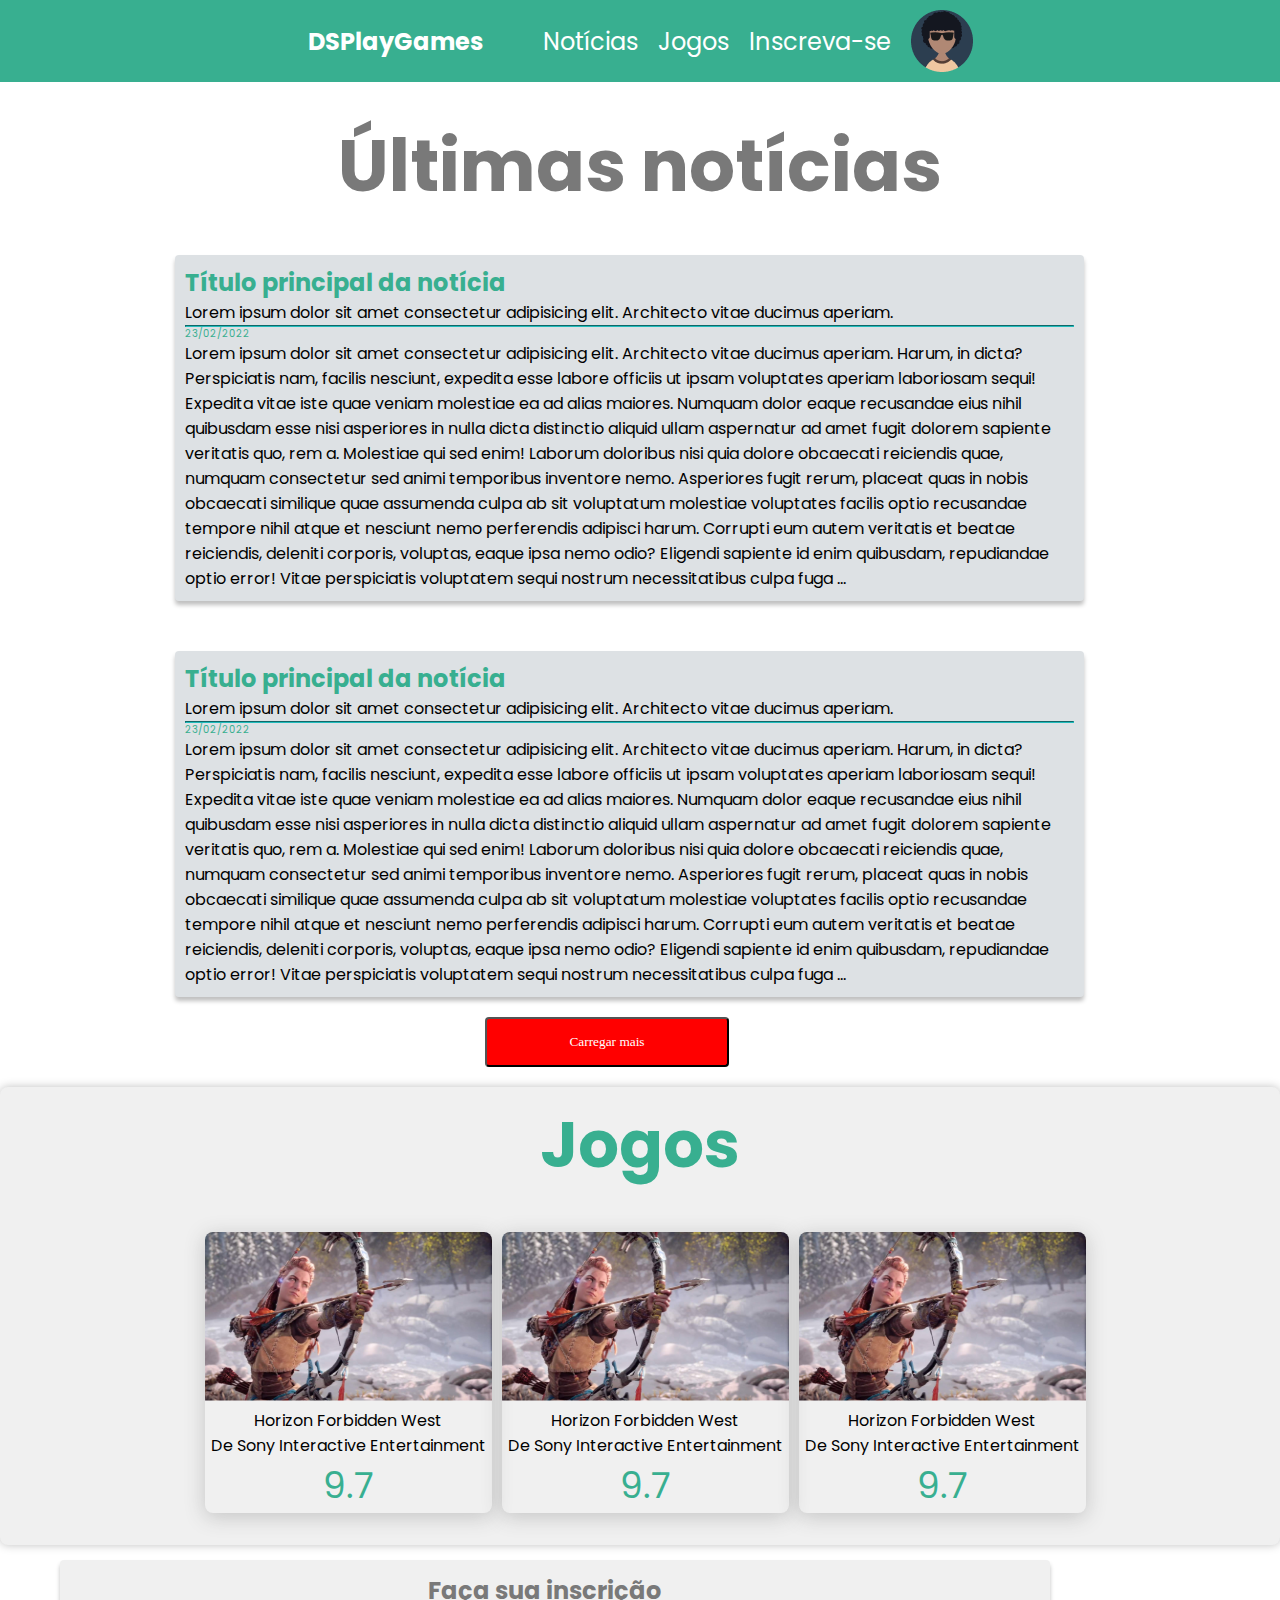
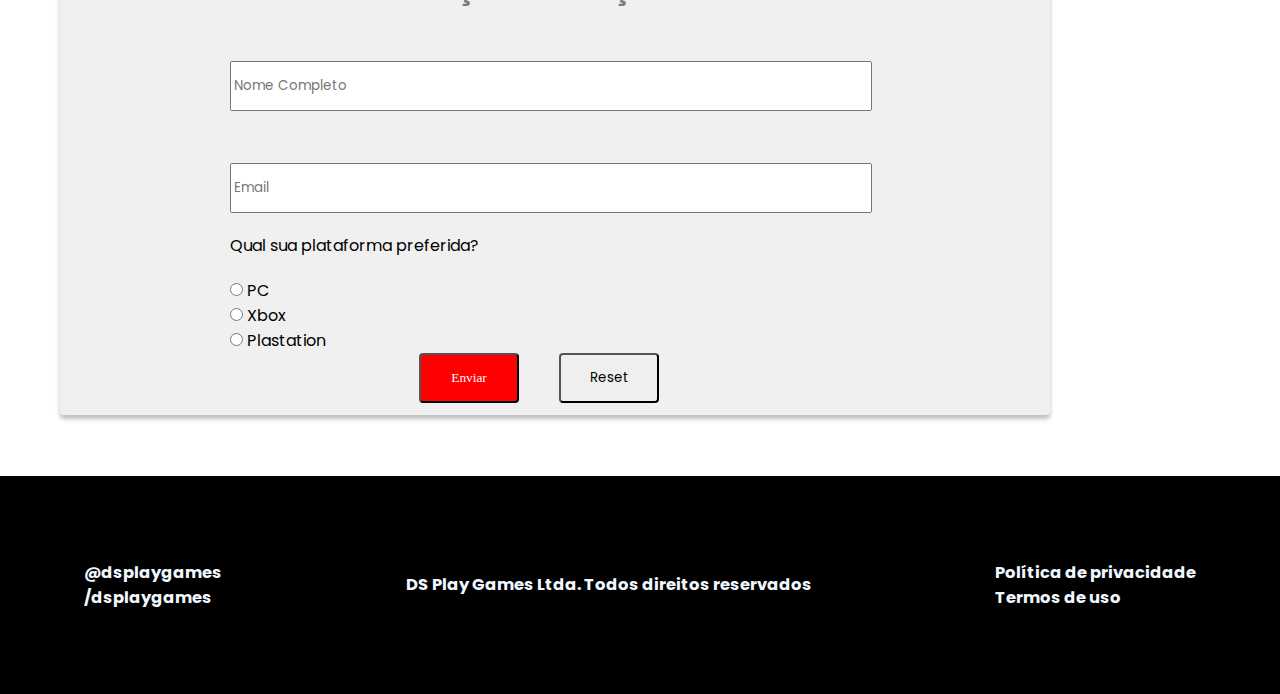
==== commit cb5bb119: "Responsividade 560px" ====
--- a/Desafio/index.html
+++ b/Desafio/index.html
@@ -10,14 +10,13 @@
 <body>
     <header class="container-header">
         <nav class="nav-header">
-        <h1 class="title-header">DSPlayGames</h1>
-        <ul class="ul-link-header">
-            <li><a class="header-link" href="#News">Notícias</a></li>
-            <li><a class="header-link" href="#Games">Jogos</a></li>
-            <li><a class="header-link" href="#Sign-up">Inscreva-se</a></li>
-            <img src="img/Profile Image.png" alt="Foto de perfil">
-      
-        </ul>
+         <h1 class="title-header">DSPlayGames</h1>
+           <ul class="ul-link-header">
+             <li><a class="header-link" href="#News">Notícias</a></li>
+              <li><a class="header-link" href="#Games">Jogos</a></li>
+                <li><a class="header-link" href="#Sign-up">Inscreva-se</a></li>
+                  <img src="img/Profile Image.png" alt="Foto de perfil">
+            </ul>
         </nav>
     </header>
 
@@ -26,23 +25,24 @@
             <div class="news-title">
                 <h1>Últimas notícias</h1>
             </div>
-            <div class="container-News">
-                     <h2 class="title-h2">Título principal da notícia</h2>
-                     <p>Lorem ipsum dolor sit amet consectetur adipisicing elit. Architecto vitae ducimus aperiam.</p>
-                     <hr>
-                     <p class="title-p">23/02/2022</p>
-                     <p>Lorem ipsum dolor sit amet consectetur adipisicing elit. Architecto vitae ducimus aperiam. Harum, in dicta? Perspiciatis nam, facilis nesciunt, expedita esse labore officiis ut ipsam voluptates aperiam laboriosam sequi! Expedita vitae iste quae veniam molestiae ea ad alias maiores. Numquam dolor eaque recusandae eius nihil quibusdam esse nisi asperiores in nulla dicta distinctio aliquid ullam aspernatur ad amet fugit dolorem sapiente veritatis quo, rem a. Molestiae qui sed enim! Laborum doloribus nisi quia dolore obcaecati reiciendis quae, numquam consectetur sed animi temporibus inventore nemo. Asperiores fugit rerum, placeat quas in nobis obcaecati similique quae assumenda culpa ab sit voluptatum molestiae voluptates facilis optio recusandae tempore nihil atque et nesciunt nemo perferendis adipisci harum. Corrupti eum autem veritatis et beatae reiciendis, deleniti corporis, voluptas, eaque ipsa nemo odio? Eligendi sapiente id enim quibusdam, repudiandae optio error! Vitae perspiciatis voluptatem sequi nostrum necessitatibus culpa fuga ...</p>         
-            </div>
-            <br>
-            <div class="container-News">
-                <h2 class="title-h2">Título principal da notícia</h2>
-                <p>Lorem ipsum dolor sit amet consectetur adipisicing elit. Architecto vitae ducimus aperiam.</p>
-                <hr>
-                <p class="title-p">23/02/2022</p>
-                <p>Lorem ipsum dolor sit amet consectetur adipisicing elit. Architecto vitae ducimus aperiam. Harum, in dicta? Perspiciatis nam, facilis nesciunt, expedita esse labore officiis ut ipsam voluptates aperiam laboriosam sequi! Expedita vitae iste quae veniam molestiae ea ad alias maiores. Numquam dolor eaque recusandae eius nihil quibusdam esse nisi asperiores in nulla dicta distinctio aliquid ullam aspernatur ad amet fugit dolorem sapiente veritatis quo, rem a. Molestiae qui sed enim! Laborum doloribus nisi quia dolore obcaecati reiciendis quae, numquam consectetur sed animi temporibus inventore nemo. Asperiores fugit rerum, placeat quas in nobis obcaecati similique quae assumenda culpa ab sit voluptatum molestiae voluptates facilis optio recusandae tempore nihil atque et nesciunt nemo perferendis adipisci harum. Corrupti eum autem veritatis et beatae reiciendis, deleniti corporis, voluptas, eaque ipsa nemo odio? Eligendi sapiente id enim quibusdam, repudiandae optio error! Vitae perspiciatis voluptatem sequi nostrum necessitatibus culpa fuga ...</p>         
-       </div> 
-            </div>
-            <input  type="submit" value="Carregar mais" id="Load-More">
+                <div class="container-News">
+                      <h2 class="title-h2">Título principal da notícia</h2>
+                        <p>Lorem ipsum dolor sit amet consectetur adipisicing elit. Architecto vitae ducimus aperiam.</p>
+                           <hr>
+                              <p class="title-p">23/02/2022</p>
+                                 <p>Lorem ipsum dolor sit amet consectetur adipisicing elit. Architecto vitae ducimus aperiam. Harum, in dicta? Perspiciatis nam, facilis nesciunt, expedita esse labore officiis ut ipsam voluptates aperiam laboriosam sequi! Expedita vitae iste quae veniam molestiae ea ad alias maiores. Numquam dolor eaque recusandae eius nihil quibusdam esse nisi asperiores in nulla dicta distinctio aliquid ullam aspernatur ad amet fugit dolorem sapiente veritatis quo, rem a. Molestiae qui sed enim! Laborum doloribus nisi quia dolore obcaecati reiciendis quae, numquam consectetur sed animi temporibus inventore nemo. Asperiores fugit rerum, placeat quas in nobis obcaecati similique quae assumenda culpa ab sit voluptatum molestiae voluptates facilis optio recusandae tempore nihil atque et nesciunt nemo perferendis adipisci harum. Corrupti eum autem veritatis et beatae reiciendis, deleniti corporis, voluptas, eaque ipsa nemo odio? Eligendi sapiente id enim quibusdam, repudiandae optio error! Vitae perspiciatis voluptatem sequi nostrum necessitatibus culpa fuga ...</p>         
+                 </div>
+                        <br>
+                           <div class="container-News">
+                               <h2 class="title-h2">Título principal da notícia</h2>
+                                 <p>Lorem ipsum dolor sit amet consectetur adipisicing elit. Architecto vitae ducimus aperiam.</p>
+                                    <hr>
+                                        <p class="title-p">23/02/2022</p>
+                                          <p>Lorem ipsum dolor sit amet consectetur adipisicing elit. Architecto vitae ducimus aperiam. Harum, in dicta? Perspiciatis nam, facilis nesciunt, expedita esse labore officiis ut ipsam voluptates aperiam laboriosam sequi! Expedita vitae iste quae veniam molestiae ea ad alias maiores. Numquam dolor eaque recusandae eius nihil quibusdam esse nisi asperiores in nulla dicta distinctio aliquid ullam aspernatur ad amet fugit dolorem sapiente veritatis quo, rem a. Molestiae qui sed enim! Laborum doloribus nisi quia dolore obcaecati reiciendis quae, numquam consectetur sed animi temporibus inventore nemo. Asperiores fugit rerum, placeat quas in nobis obcaecati similique quae assumenda culpa ab sit voluptatum molestiae voluptates facilis optio recusandae tempore nihil atque et nesciunt nemo perferendis adipisci harum. Corrupti eum autem veritatis et beatae reiciendis, deleniti corporis, voluptas, eaque ipsa nemo odio? Eligendi sapiente id enim quibusdam, repudiandae optio error! Vitae perspiciatis voluptatem sequi nostrum necessitatibus culpa fuga ...</p>         
+                              
+                            </div>
+            
+                            <input  type="submit" value="Carregar mais" id="Load-More">
            
         </section>
         
@@ -50,58 +50,55 @@
             <div class="games-title">
                 <h1 >Jogos</h1>
             </div>
-
-            <div class="container-game-div">
-            <div class="container-Game" >
-             <img class="games-img" src="img/image 25.png" alt="Imagem do Game">
-                <p>Horizon Forbidden West</p>
-                <p>De Sony Interactive Entertainment</p>
-                <p class="nota">9.7</p>
-             </div>
-            <div class="container-Game" >
-             <img class="games-img"  src="img/image 25.png" alt="Imagem do Game">
-                <p>Horizon Forbidden West</p>
-                <p>De Sony Interactive Entertainment</p>
-                <p class="nota">9.7</p>
-             </div>
-            <div class="container-Game" >
-             <img class="games-img"  src="img/image 25.png" alt="Imagem do Game">
-                <p>Horizon Forbidden West</p>
-                <p>De Sony Interactive Entertainment</p>
-                <p class="nota">9.7</p>
-             </div>
-            </div>
+                 <div class="container-game-div">
+                     <div class="container-Game" >
+                         <img class="games-img" src="img/image 25.png" alt="Imagem do Game">
+                              <p>Horizon Forbidden West</p>
+                                <p>De Sony Interactive Entertainment</p>
+                                   <p class="nota">9.7</p>
+                     </div>
+                          <div class="container-Game" >
+                               <img class="games-img"  src="img/image 25.png" alt="Imagem do Game">
+                                   <p>Horizon Forbidden West</p>
+                                     <p>De Sony Interactive Entertainment</p>
+                                        <p class="nota">9.7</p>
+                          </div>
+                                    <div class="container-Game" >
+                                       <img class="games-img"  src="img/image 25.png" alt="Imagem do Game">
+                                          <p>Horizon Forbidden West</p>
+                                             <p>De Sony Interactive Entertainment</p>
+                                                <p class="nota">9.7</p>
+                                     </div>
+                            
         </section>
-
+ 
         <section id="Sign-up">
             <div class="sign-up-title">
                 <h1>Faça sua inscrição</h1>
             </div>
              
              <form action="Obrigado.html">
-
                     <div class="label-name">
-                    <label for="ctrl-name"></label>
-                    <input type="ctrl-name" placeholder="Nome Completo" id="name">
-                  </div>
-                <div class="label-email">
-                    <label for="ctrl-email"></label>
-                    <input type="email" placeholder="Email" id="email">
-                </div>
-                <div class="sign-up-graph">
-                    <p class="p-sign-up">Qual sua plataforma preferida?</p>
-                </div>
-                 
-                <div class="container-radio">
-                 <div>
-                     <input type="radio" name="level" id="ctrl-PC">
-                    <label for="ctrl-PC">PC</label >
-                </div>
-                 <div>
-                    <input type="radio" name="level" id="ctrl-Xbox">
-                    <label for="ctrl-Xbox">Xbox</label>
-                 </div>
-                 <div>
+                       <label for="ctrl-name"></label>
+                          <input type="ctrl-name" placeholder="Nome Completo" id="name">
+                    </div>
+                          <div class="label-email">
+                              <label for="ctrl-email"></label>
+                                 <input type="email" placeholder="Email" id="email">
+                          </div>
+                                  <div class="sign-up-graph">
+                                      <p class="p-sign-up">Qual sua plataforma preferida?</p>
+                                  </div>
+                           <div class="container-radio">
+                               <div>
+                                   <input type="radio" name="level" id="ctrl-PC">
+                                     <label for="ctrl-PC">PC</label >
+                                 </div>
+                                         <div>
+                                              <input type="radio" name="level" id="ctrl-Xbox">
+                                                <label for="ctrl-Xbox">Xbox</label>
+                                         </div>
+                                                 <div>
                     <input type="radio" name="level" id="ctrl-Plastation">
                     <label for="ctrl-Plastation">Plastation</label>
                  </div>
@@ -117,22 +114,15 @@
     <footer>
         <div class="footer-Midias">
              <h3>@dsplaygames</h3>
-             <h3>/dsplaygames</h3>
+               <h3>/dsplaygames</h3>
         </div>
-        <div class="footer-Name">
-            <h3>DS Play Games Ltda. Todos direitos reservados</h3> 
-        </div>
-        <div class="footer-Private">
-            <h3>Política de privacidade</h3>
-            <h3>Termos de uso</h3>
-        </div>
-   
-            
-        
-       
+              <div class="footer-Name">
+                  <h3>DS Play Games Ltda. Todos direitos reservados</h3> 
+              </div>
+                    <div class="footer-Private">
+                       <h3>Política de privacidade</h3>
+                         <h3>Termos de uso</h3>
+                     </div>    
     </footer>
-
-   
-
 </body>
 </html>--- a/Desafio/css/styles.css
+++ b/Desafio/css/styles.css
@@ -216,9 +216,11 @@
     text-align: center;
 }
 
-@media(min-width: 1200px){
+@media(min-width: 578px){
     .nav-header{
-        max-width: 960px;
+        max-width: 100%;
+        display: flex;
+         justify-content: center;
     }
    
     .header-link{
@@ -229,23 +231,24 @@
         list-style-type: none;
     }
     .title-header{
-        font-size: 1.5rem;
+        font-size: 1.2rem;
     }
     .header-link{
         font-size: 0.85rem;
     }
     #News{
-        max-width: 990px;
+        max-width: 576px;
     }
     .news-title{
-        font-size: 2.25rem;
+        font-size: 1.5rem;
         margin-bottom: 25px;
     }
     .title-h2{
         font-size: 1.5rem;
     }
     .container-News{
-        max-width: 909px;
+        max-width: 576px;
+        margin: 15px 20px 10px 20px;
     }
     #Games  {
         max-width: 100%;
@@ -269,12 +272,12 @@
         margin-left: 10px;  
     }
     #Sign-up{
-        max-width: 990px;
-        text-align: center;
-        margin-bottom: 61px;
+        max-width: 576px;
+        text-align: center;
+        margin: 15px 20px 10px 60px;
     }
     .sign-up-title h1{
-        width: 909px;
+        width: 576px;
         text-align: center;
        font-size: 1.5rem;
       
@@ -287,13 +290,13 @@
         font-family: Cambria, Cochin, Georgia, Times, 'Times New Roman', serif;
         color: #fff;
         justify-content: center;
-        margin-left: 330px;
+        margin-left: 150px;
         margin-top: 10px;
         
         
     }
     .label-name,.label-email {
-        width: 642px;
+        width: 300px;
         margin: 52px 75px 20px 150px;
         
     }
@@ -304,9 +307,8 @@
 
     #name, #email{
         display: flex;
-        width: 642px;
+        width: 300px;
         height: 50px;
-        margin-bottom: 8px;
         justify-content: center;
        align-items: center;
      
@@ -319,7 +321,7 @@
        
     }
     #submit, #reset{
-        margin: 0 20px;
+        margin: 5px;
 
     }
     .container-radio{
@@ -336,3 +338,122 @@
       padding: 84px;
     } 
 }
+
+@media(min-width: 1200px){
+    .nav-header{
+        max-width: 960px;
+    }
+   
+    .header-link{
+        display: flex;
+        color: #fff;
+        text-decoration: none;
+        margin-right: 20px;
+        list-style-type: none;
+        font-size: 1.5rem;
+    }
+    .title-header{
+        font-size: 1.5rem;
+    }
+    #News{
+        max-width: 990px;
+    }
+    .news-title{
+        font-size: 2.25rem;
+        margin-bottom: 25px;
+    }
+    .title-h2{
+        font-size: 1.5rem;
+    }
+    .container-News{
+        max-width: 909px;
+    }
+    #Games  {
+        max-width: 100%;
+        
+    }
+    .container-game-div{
+        display: flex;
+        flex-wrap: wrap;
+        text-align: center;
+        justify-content: center;
+        
+    }
+    .games-title{
+        width: 100%;
+        justify-content: center;
+        align-items: center;
+        margin-bottom: 40px;
+        font-size: 2rem;
+    }
+    .container-Game{
+        margin-left: 10px;  
+    }
+    #Sign-up{
+        max-width: 990px;
+        text-align: center;
+        margin-bottom: 61px;
+    }
+    .sign-up-title h1{
+        width: 909px;
+        text-align: center;
+       font-size: 1.5rem;
+      
+    }
+    #Load-More{
+       width: 488px;
+        height: 50px;
+        background-color: red;
+        border-radius: 4px; 
+        font-family: Cambria, Cochin, Georgia, Times, 'Times New Roman', serif;
+        color: #fff;
+        justify-content: center;
+        margin-left: 330px;
+        margin-top: 10px;
+        
+        
+    }
+    .label-name,.label-email {
+        width: 642px;
+        margin: 52px 75px 20px 150px;
+        
+    }
+   
+    .sign-up-graph{
+        margin: 0px 75px 20px 150px;
+    }
+
+    #name, #email{
+        display: flex;
+        width: 642px;
+        height: 50px;
+        margin-bottom: 8px;
+        justify-content: center;
+       align-items: center;
+     
+    }
+    .container-button{
+       width:  100%;
+        display: flex;
+        flex-direction: row;
+        justify-content: center;
+       
+    }
+    #submit, #reset{
+        margin: 0 20px;
+
+    }
+    .container-radio{
+        display: flex;
+        flex-direction: column;
+        align-items: flex-start;
+        margin-left: 150px;
+    }
+    footer{
+        display: flex;
+        flex-direction: row;
+        justify-content: space-between;
+        font-size: 14px;
+      padding: 84px;
+    } 
+}
